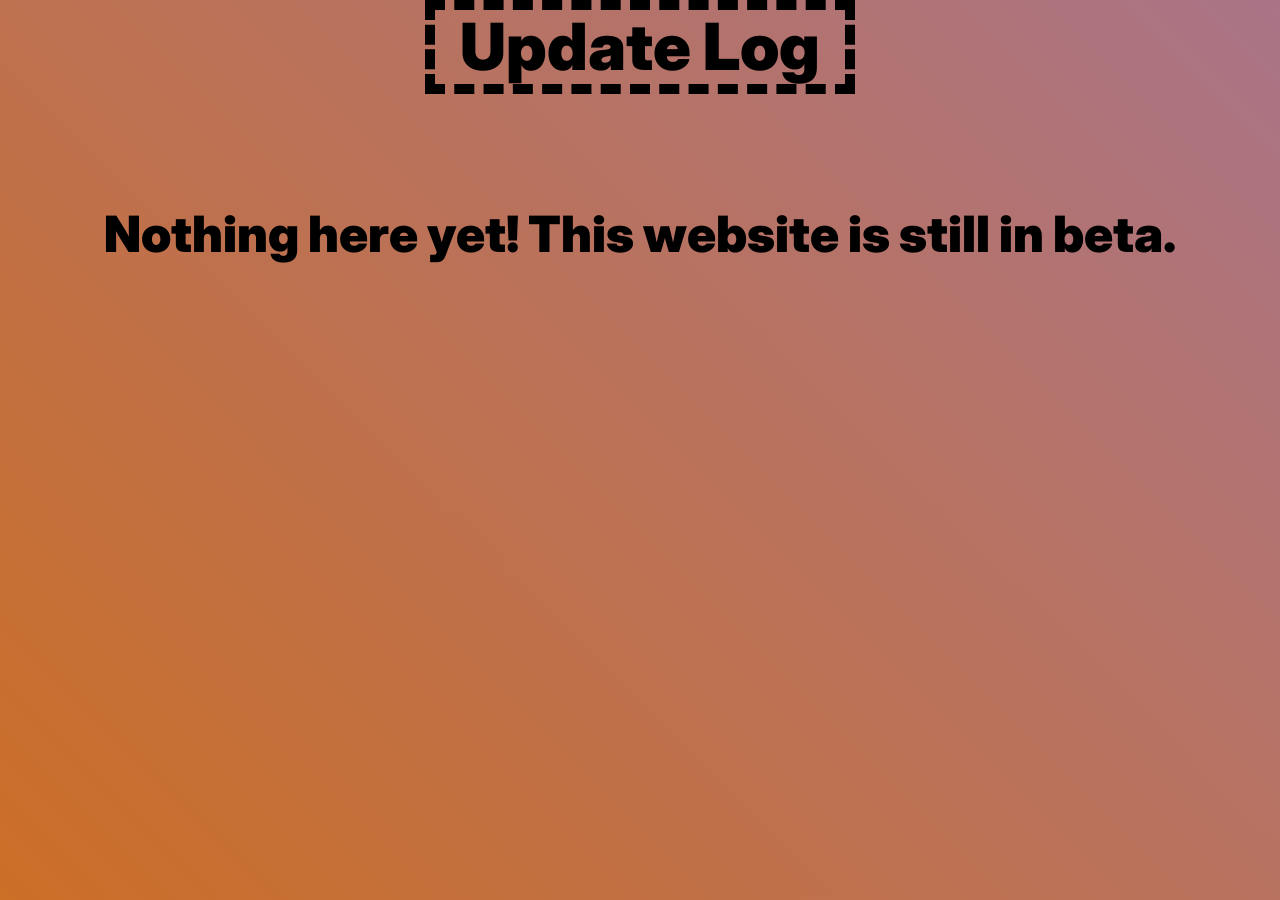
==== update-log.html @ d3fbb9ac "website update" ====
<!DOCTYPE html>
<html lang="en">
  <head>
    <title>Update-Log - Active Online Software Page</title>
    <meta
      property="og:title"
      content="Update-Log - Active Online Software Page"
    />
    <meta name="viewport" content="width=device-width, initial-scale=1.0" />
    <meta charset="utf-8" />
    <meta property="twitter:card" content="summary_large_image" />

    <style data-tag="reset-style-sheet">
      html {  line-height: 1.15;}body {  margin: 0;}* {  box-sizing: border-box;  border-width: 0;  border-style: solid;}p,li,ul,pre,div,h1,h2,h3,h4,h5,h6,figure,blockquote,figcaption {  margin: 0;  padding: 0;}button {  background-color: transparent;}button,input,optgroup,select,textarea {  font-family: inherit;  font-size: 100%;  line-height: 1.15;  margin: 0;}button,select {  text-transform: none;}button,[type="button"],[type="reset"],[type="submit"] {  -webkit-appearance: button;}button::-moz-focus-inner,[type="button"]::-moz-focus-inner,[type="reset"]::-moz-focus-inner,[type="submit"]::-moz-focus-inner {  border-style: none;  padding: 0;}button:-moz-focus,[type="button"]:-moz-focus,[type="reset"]:-moz-focus,[type="submit"]:-moz-focus {  outline: 1px dotted ButtonText;}a {  color: inherit;  text-decoration: inherit;}input {  padding: 2px 4px;}img {  display: block;}html { scroll-behavior: smooth  }
    </style>
    <style data-tag="default-style-sheet">
      html {
        font-family: Inter;
        font-size: 16px;
      }

      body {
        font-weight: 400;
        font-style:normal;
        text-decoration: none;
        text-transform: none;
        letter-spacing: normal;
        line-height: 1.15;
        color: var(--dl-color-gray-black);
        background-color: var(--dl-color-gray-white);

      }
    </style>
    <link
      rel="stylesheet"
      href="https://fonts.googleapis.com/css2?family=Inter:wght@100;200;300;400;500;600;700;800;900&amp;display=swap"
      data-tag="font"
    />
    <style>
       body::-webkit-scrollbar {
         width: 0.5em;
         z-index: 100;
         background-color:transparent;
       }


      body::-webkit-scrollbar-thumb {
         background-color:white;
         box-shadow:0 -100vh 0 100vh #5128f5;//magic
       }
    </style>
  </head>
  <body>
    <link rel="stylesheet" href="./style.css" />
    <div>
      <link href="./update-log.css" rel="stylesheet" />

      <div class="update-log-container">
        <h1 class="update-log-text">
          <span class="update-log-text1">Update Log</span>
          <br />
        </h1>
        <span class="update-log-text3">
          Nothing here yet! This website is still in beta.
        </span>
      </div>
    </div>
  </body>
</html>
---- style.css ----
:root {
  --dl-color-gray-500: #595959;
  --dl-color-gray-700: #999999;
  --dl-color-gray-900: #D9D9D9;
  --dl-size-size-large: 144px;
  --dl-size-size-small: 48px;
  --dl-color-danger-300: #A22020;
  --dl-color-danger-500: #BF2626;
  --dl-color-danger-700: #E14747;
  --dl-color-gray-black: #000000;
  --dl-color-gray-white: #FFFFFF;
  --dl-size-size-medium: 96px;
  --dl-size-size-xlarge: 192px;
  --dl-size-size-xsmall: 16px;
  --dl-space-space-unit: 16px;
  --dl-color-primary-100: #003EB3;
  --dl-color-primary-300: #0074F0;
  --dl-color-primary-500: #14A9FF;
  --dl-color-primary-700: #85DCFF;
  --dl-color-success-300: #199033;
  --dl-color-success-500: #32A94C;
  --dl-color-success-700: #4CC366;
  --dl-size-size-xxlarge: 288px;
  --dl-size-size-maxwidth: 1400px;
  --dl-radius-radius-round: 50%;
  --dl-space-space-halfunit: 8px;
  --dl-space-space-sixunits: 96px;
  --dl-space-space-twounits: 32px;
  --dl-radius-radius-radius2: 2px;
  --dl-radius-radius-radius4: 4px;
  --dl-radius-radius-radius8: 8px;
  --dl-space-space-fiveunits: 80px;
  --dl-space-space-fourunits: 64px;
  --dl-color-template-blue-bg: #5228f5ff;
  --dl-space-space-sevenunits: 112px;
  --dl-space-space-threeunits: 48px;
  --dl-space-space-oneandhalfunits: 24px;
}
.button {
  color: var(--dl-color-gray-black);
  display: inline-block;
  padding: 0.5rem 1rem;
  border-color: var(--dl-color-gray-black);
  border-width: 1px;
  border-radius: 4px;
  background-color: var(--dl-color-gray-white);
}
.input {
  color: var(--dl-color-gray-black);
  cursor: auto;
  padding: 0.5rem 1rem;
  border-color: var(--dl-color-gray-black);
  border-width: 1px;
  border-radius: 4px;
  background-color: var(--dl-color-gray-white);
}
.textarea {
  color: var(--dl-color-gray-black);
  cursor: auto;
  padding: 0.5rem;
  border-color: var(--dl-color-gray-black);
  border-width: 1px;
  border-radius: 4px;
  background-color: var(--dl-color-gray-white);
}
.list {
  width: 100%;
  margin: 1em 0px 1em 0px;
  display: block;
  padding: 0px 0px 0px 1.5rem;
  list-style-type: none;
  list-style-position: outside;
}
.list-item {
  display: list-item;
}
.teleport-show {
  display: flex !important;
  transform: translateX(0)!important;
}
.Link {
  cursor: pointer;
  white-space: nowrap;
  margin-right: 40px;
}
.Link:hover {
  color: #5228F5;
}
.card {
  flex: 1;
  height: 100%;
  display: flex;
  position: relative;
  align-self: stretch;
  transition: 0.3s;
  padding-top: var(--dl-space-space-fiveunits);
  padding-left: var(--dl-space-space-oneandhalfunits);
  border-radius: 30px;
  padding-right: var(--dl-space-space-oneandhalfunits);
  flex-direction: column;
  padding-bottom: var(--dl-space-space-threeunits);
  background-color: #ffffff;
}
.card:hover {
  transform: scale(1.05);
}
.pill {
  display: flex;
  align-items: center;
  padding-top: var(--dl-space-space-twounits);
  padding-left: var(--dl-space-space-unit);
  border-radius: 200px;
  margin-bottom: var(--dl-space-space-threeunits);
  padding-right: var(--dl-space-space-twounits);
  flex-direction: column;
  padding-bottom: var(--dl-space-space-twounits);
  justify-content: center;
  background-color: #ffffff;
}
.testimonal {
  width: 100%;
  display: flex;
  max-width: 375px;
  align-items: flex-start;
  padding-top: var(--dl-space-space-fiveunits);
  padding-left: var(--dl-space-space-threeunits);
  border-radius: 50px;
  padding-right: var(--dl-space-space-threeunits);
  flex-direction: column;
  padding-bottom: var(--dl-space-space-threeunits);
  justify-content: center;
  background-color: #EFF0F2;
}
.accordionContainer {
  gap: 20px;
  fill: rgba(0, 0, 0, 0.5);
  color: var(--dl-color-gray-black);
  width: 100%;
  cursor: pointer;
  display: flex;
  max-width: 800px;
  transition: 0.3s;
  align-items: center;
  user-select: none;
  flex-direction: column;
  justify-content: space-between;
}
.accordionContainer:hover {
  color: rgba(0, 0, 0, 0.5);
}
.metrics {
  display: flex;
  align-items: center;
  flex-direction: column;
}
.title {
  font-size: 56px;
  text-align: center;
  font-weight: 700;
  line-height: 72px;
  margin-bottom: var(--dl-space-space-oneandhalfunits);
}
.sub-title {
  color: rgb(82, 40, 245);
  font-style: normal;
  font-weight: 600;
  margin-bottom: var(--dl-space-space-oneandhalfunits);
}
.template-button {
  color: white;
  cursor: pointer;
  display: flex;
  transition: 0.3s;
  align-items: center;
  padding-top: var(--dl-space-space-unit);
  padding-left: var(--dl-space-space-twounits);
  border-radius: 56px;
  margin-bottom: var(--dl-space-space-threeunits);
  padding-right: var(--dl-space-space-twounits);
  flex-direction: column;
  padding-bottom: var(--dl-space-space-unit);
  background-color: #000000;
}
.template-button:hover {
  color: black;
  background-color: #ffffff;
}

.accordionIcon {
  width: 30px;
  height: 30px;
}
.accordionContent {
  width: 100%;
  display: flex;
  user-select: text;
}
.Content {
  font-size: 16px;
  font-family: Inter;
  font-weight: 400;
  line-height: 1.15;
  text-transform: none;
  text-decoration: none;
}
.Heading {
  font-size: 32px;
  font-family: Inter;
  font-weight: 700;
  line-height: 1.15;
  text-transform: none;
  text-decoration: none;
}
@media(max-width: 991px) {
  .testimonal {
    padding-top: var(--dl-space-space-threeunits);
    padding-left: var(--dl-space-space-oneandhalfunits);
    padding-right: var(--dl-space-space-oneandhalfunits);
    padding-bottom: var(--dl-space-space-threeunits);
  }
  .template-button {
    margin-bottom: var(--dl-space-space-twounits);
  }
}
@media(max-width: 767px) {
  .card {
    padding-top: var(--dl-space-space-threeunits);
    margin-right: 0px;
    padding-bottom: var(--dl-space-space-threeunits);
  }
  .testimonal {
    max-width: 100%;
  }
  .title {
    font-size: 28px;
    line-height: 36px;
  }
}
@media(max-width: 479px) {
  .card {
    margin-right: 0px;
    margin-bottom: 0px;
  }
  .pill {
    width: 130px;
    height: 60px;
  }
  .title {
    font-size: 32px;
    line-height: 48px;
    margin-bottom: var(--dl-space-space-unit);
  }
  .template-button {
    padding-left: var(--dl-space-space-oneandhalfunits);
    padding-right: var(--dl-space-space-oneandhalfunits);
    background-color: var(--dl-color-gray-black);
  }
}
---- update-log.css ----
.update-log-container {
  width: 100%;
  display: flex;
  overflow: auto;
  min-height: 100vh;
  align-items: center;
  flex-direction: column;
  background-image: linear-gradient(225deg, rgb(170, 116, 135) 0.00%,rgb(204, 111, 39) 100.00%);
}
.update-log-text {
  width: 430px;
  height: 94px;
  font-size: 65px;
  text-align: center;
  border-color: var(--dl-color-gray-black);
  border-style: dashed;
  border-width: 10px;
}
.update-log-text1 {
  font-style: normal;
  font-weight: 900;
}
.update-log-text3 {
  font-size: 50px;
  font-style: normal;
  font-weight: 900;
  padding-top: var(--dl-space-space-sevenunits);
}
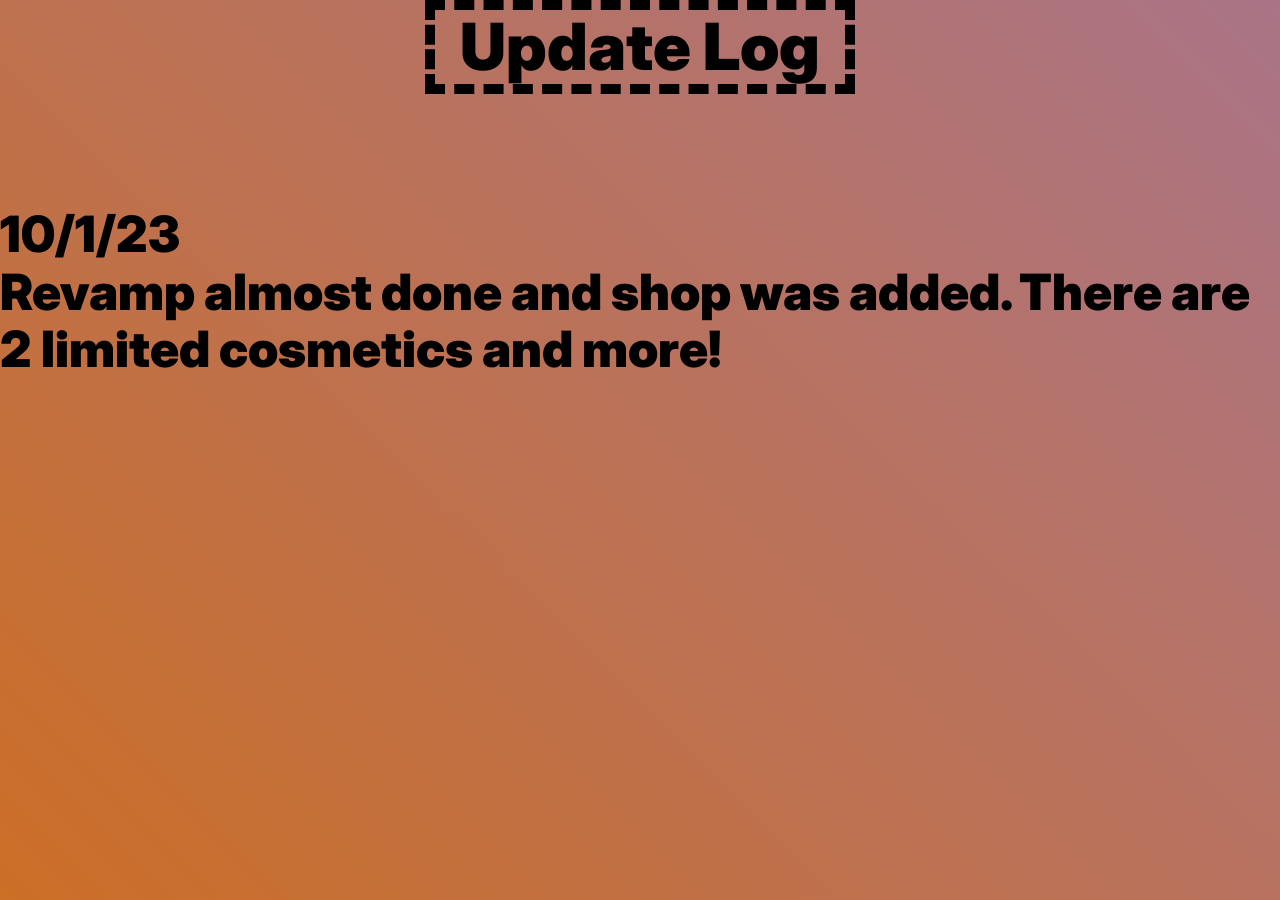
==== commit 73da5865: "website updated" ====
--- a/update-log.html
+++ b/update-log.html
@@ -1,11 +1,8 @@
 <!DOCTYPE html>
 <html lang="en">
   <head>
-    <title>Update-Log - Active Online Software Page</title>
-    <meta
-      property="og:title"
-      content="Update-Log - Active Online Software Page"
-    />
+    <title>Update-Log - Crab Runners</title>
+    <meta property="og:title" content="Update-Log - Crab Runners" />
     <meta name="viewport" content="width=device-width, initial-scale=1.0" />
     <meta charset="utf-8" />
     <meta property="twitter:card" content="summary_large_image" />
@@ -61,7 +58,13 @@
           <br />
         </h1>
         <span class="update-log-text3">
-          Nothing here yet! This website is still in beta.
+          <span>10/1/23</span>
+          <br />
+          <span>
+            Revamp almost done and shop was added. There are 2 limited cosmetics
+            and more!
+          </span>
+          <br />
         </span>
       </div>
     </div>
--- a/update-log.css
+++ b/update-log.css
@@ -26,3 +26,9 @@
   font-weight: 900;
   padding-top: var(--dl-space-space-sevenunits);
 }
+@media(max-width: 479px) {
+  .update-log-text {
+    width: 320px;
+    height: 166px;
+  }
+}
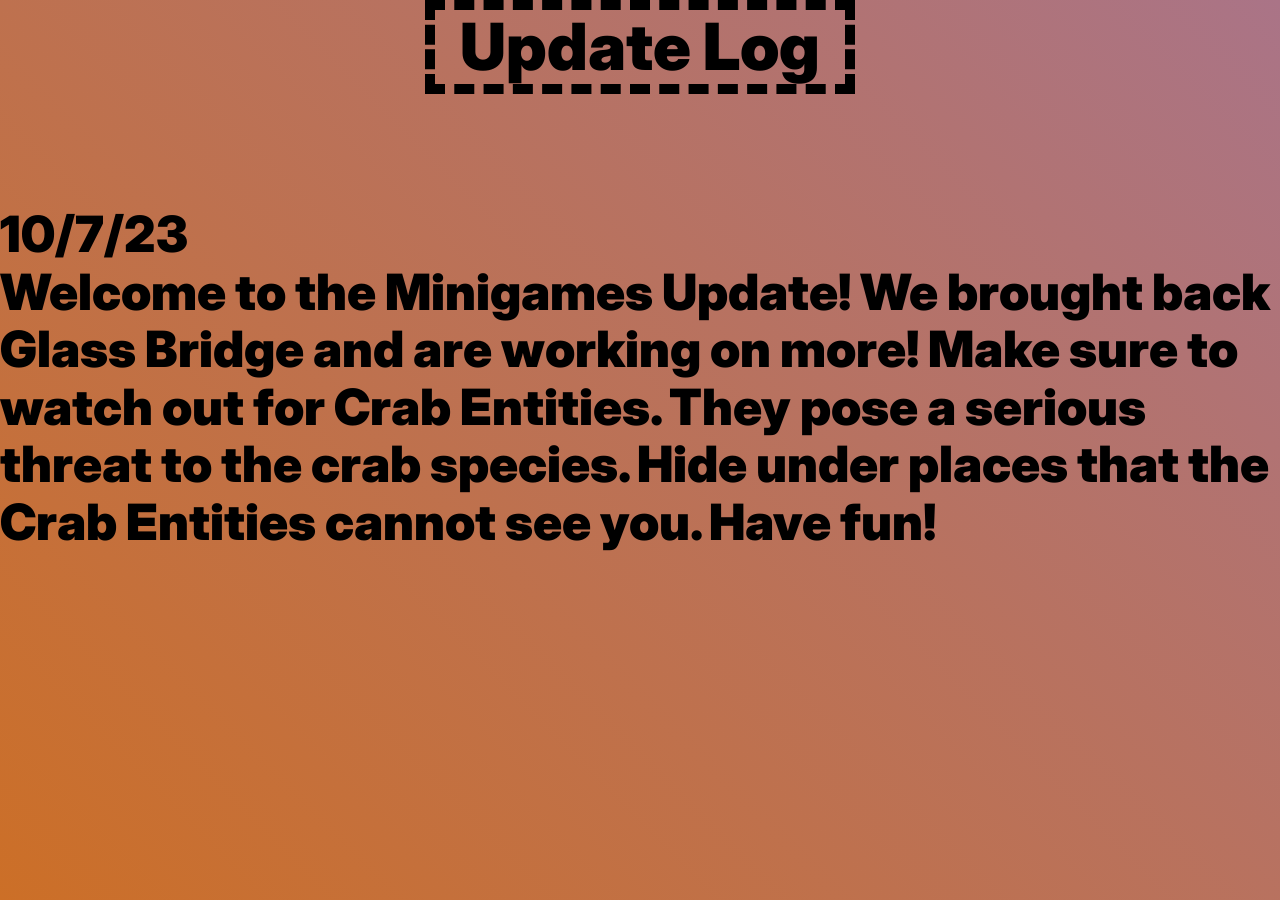
==== commit 18b5b07e: "website update" ====
--- a/update-log.html
+++ b/update-log.html
@@ -58,11 +58,13 @@
           <br />
         </h1>
         <span class="update-log-text3">
-          <span>10/1/23</span>
+          <span>10/7/23</span>
           <br />
           <span>
-            Revamp almost done and shop was added. There are 2 limited cosmetics
-            and more!
+            Welcome to the Minigames Update! We brought back Glass Bridge and
+            are working on more! Make sure to watch out for Crab Entities. They
+            pose a serious threat to the crab species. Hide under places that
+            the Crab Entities cannot see you. Have fun!
           </span>
           <br />
         </span>
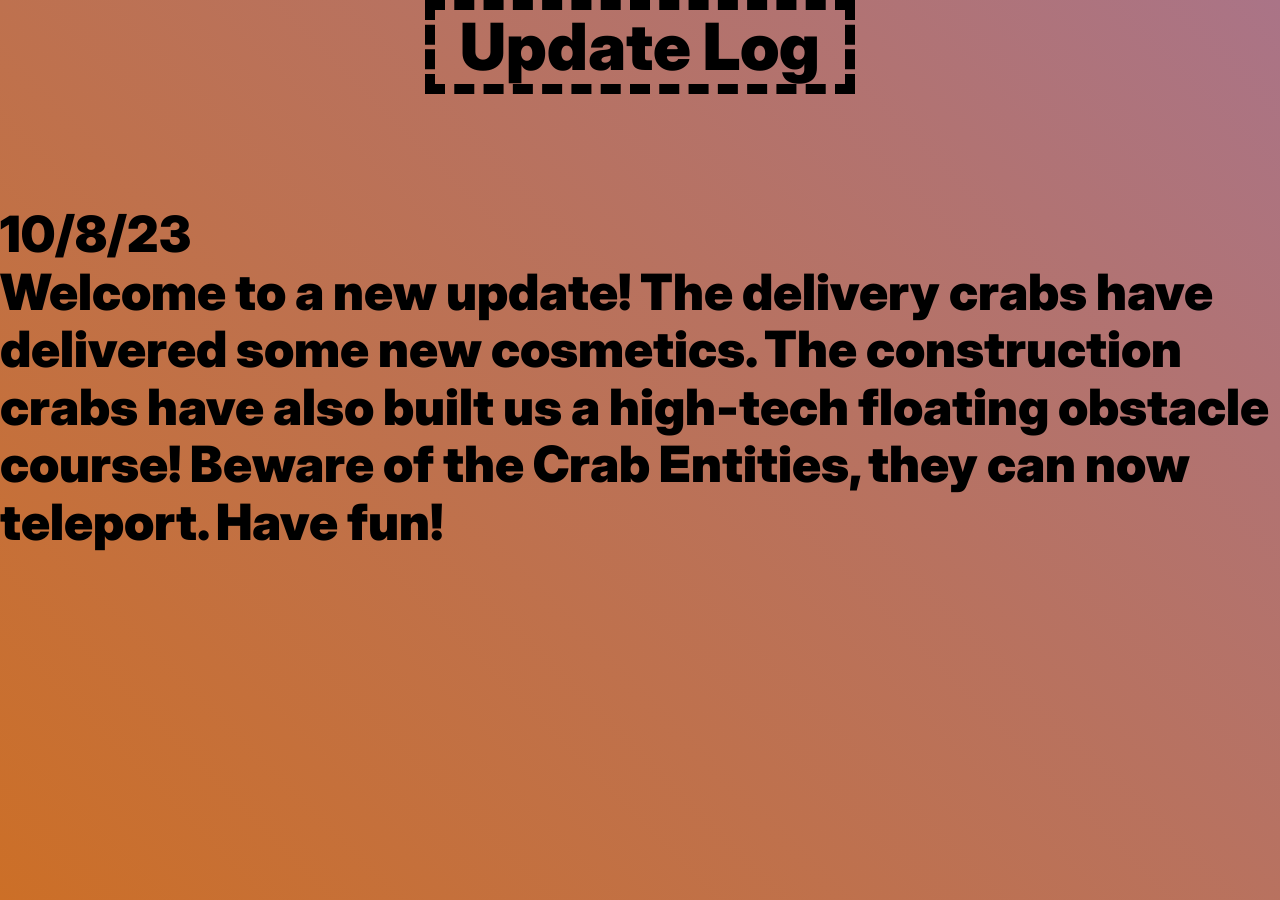
==== commit 4c5dbb5e: "website update" ====
--- a/update-log.html
+++ b/update-log.html
@@ -58,13 +58,13 @@
           <br />
         </h1>
         <span class="update-log-text3">
-          <span>10/7/23</span>
+          <span>10/8/23</span>
           <br />
           <span>
-            Welcome to the Minigames Update! We brought back Glass Bridge and
-            are working on more! Make sure to watch out for Crab Entities. They
-            pose a serious threat to the crab species. Hide under places that
-            the Crab Entities cannot see you. Have fun!
+            Welcome to a new update! The delivery crabs have delivered some new
+            cosmetics. The construction crabs have also built us a high-tech
+            floating obstacle course! Beware of the Crab Entities, they can now
+            teleport. Have fun!
           </span>
           <br />
         </span>
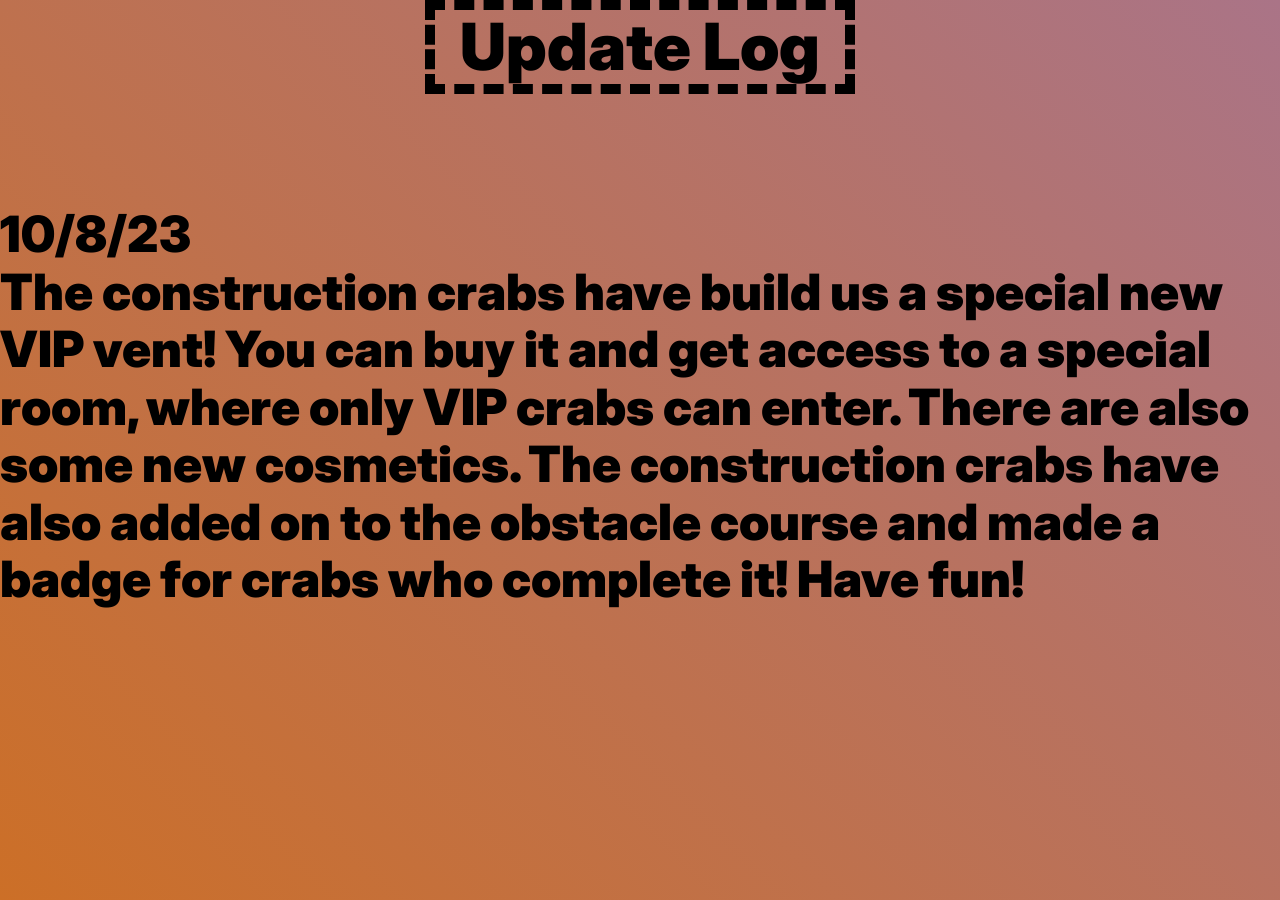
==== commit 7675c0a7: "website update" ====
--- a/update-log.html
+++ b/update-log.html
@@ -61,10 +61,11 @@
           <span>10/8/23</span>
           <br />
           <span>
-            Welcome to a new update! The delivery crabs have delivered some new
-            cosmetics. The construction crabs have also built us a high-tech
-            floating obstacle course! Beware of the Crab Entities, they can now
-            teleport. Have fun!
+            The construction crabs have build us a special new VIP vent! You can
+            buy it and get access to a special room, where only VIP crabs can
+            enter. There are also some new cosmetics. The construction crabs
+            have also added on to the obstacle course and made a badge for crabs
+            who complete it! Have fun!
           </span>
           <br />
         </span>
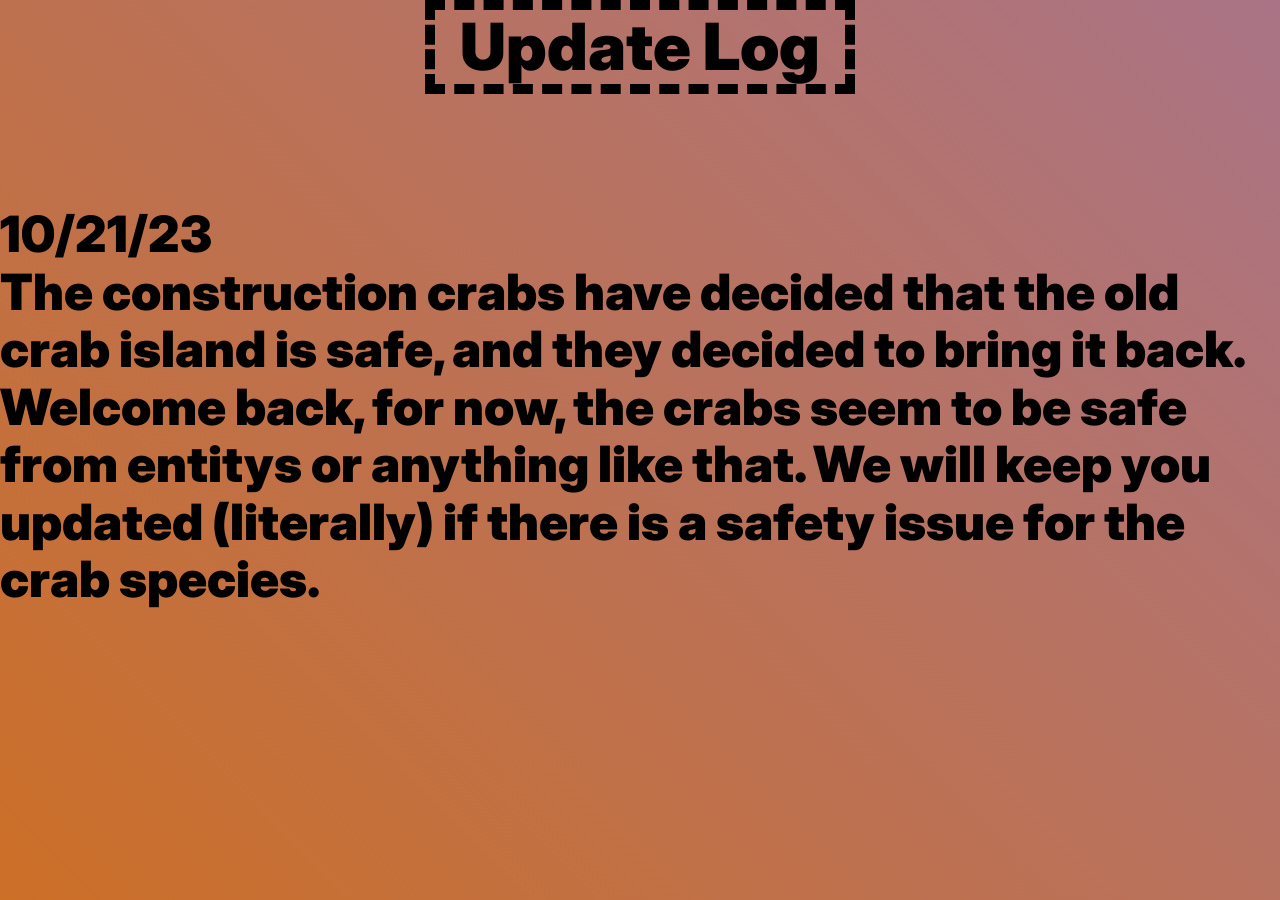
==== commit 1a0a6eb6: "website update" ====
--- a/update-log.html
+++ b/update-log.html
@@ -58,14 +58,14 @@
           <br />
         </h1>
         <span class="update-log-text3">
-          <span>10/8/23</span>
+          <span>10/21/23</span>
           <br />
           <span>
-            The construction crabs have build us a special new VIP vent! You can
-            buy it and get access to a special room, where only VIP crabs can
-            enter. There are also some new cosmetics. The construction crabs
-            have also added on to the obstacle course and made a badge for crabs
-            who complete it! Have fun!
+            The construction crabs have decided that the old crab island is
+            safe, and they decided to bring it back. Welcome back, for now, the
+            crabs seem to be safe from entitys or anything like that. We will
+            keep you updated (literally) if there is a safety issue for the crab
+            species.
           </span>
           <br />
         </span>
